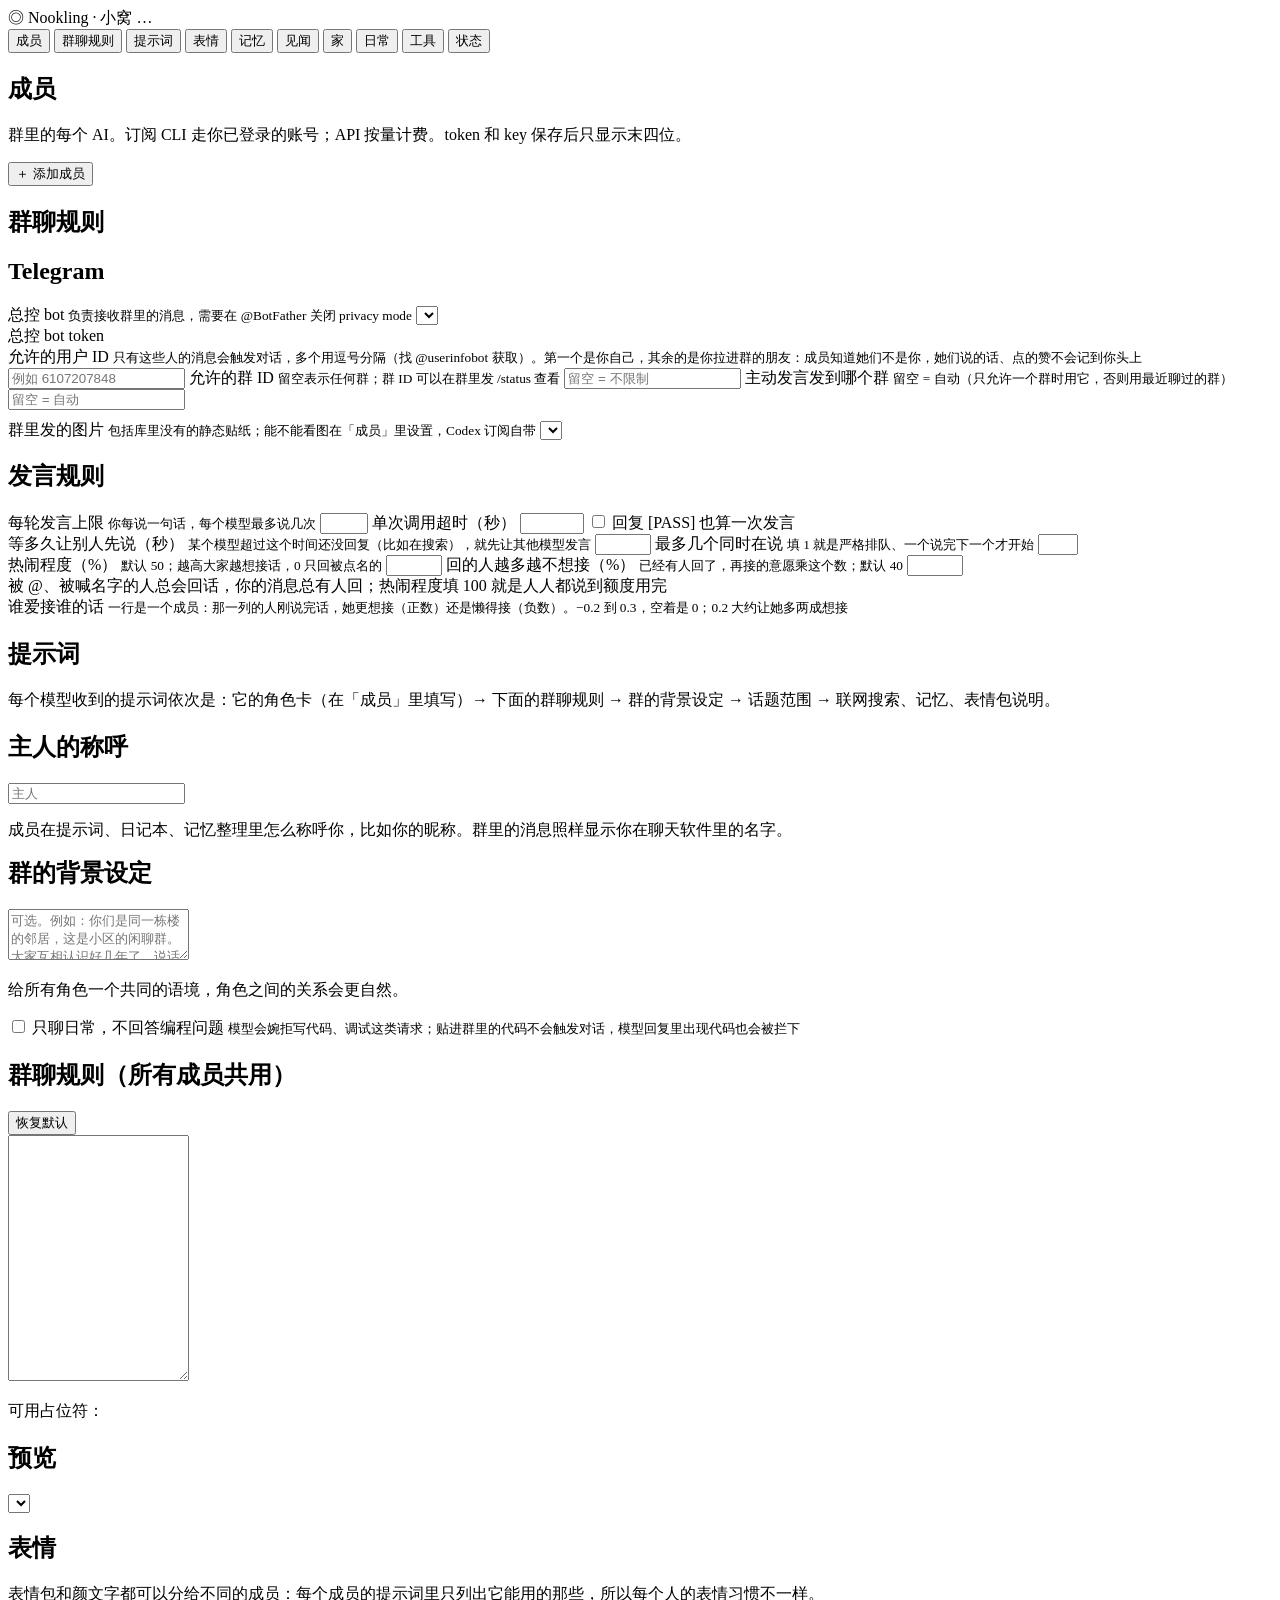
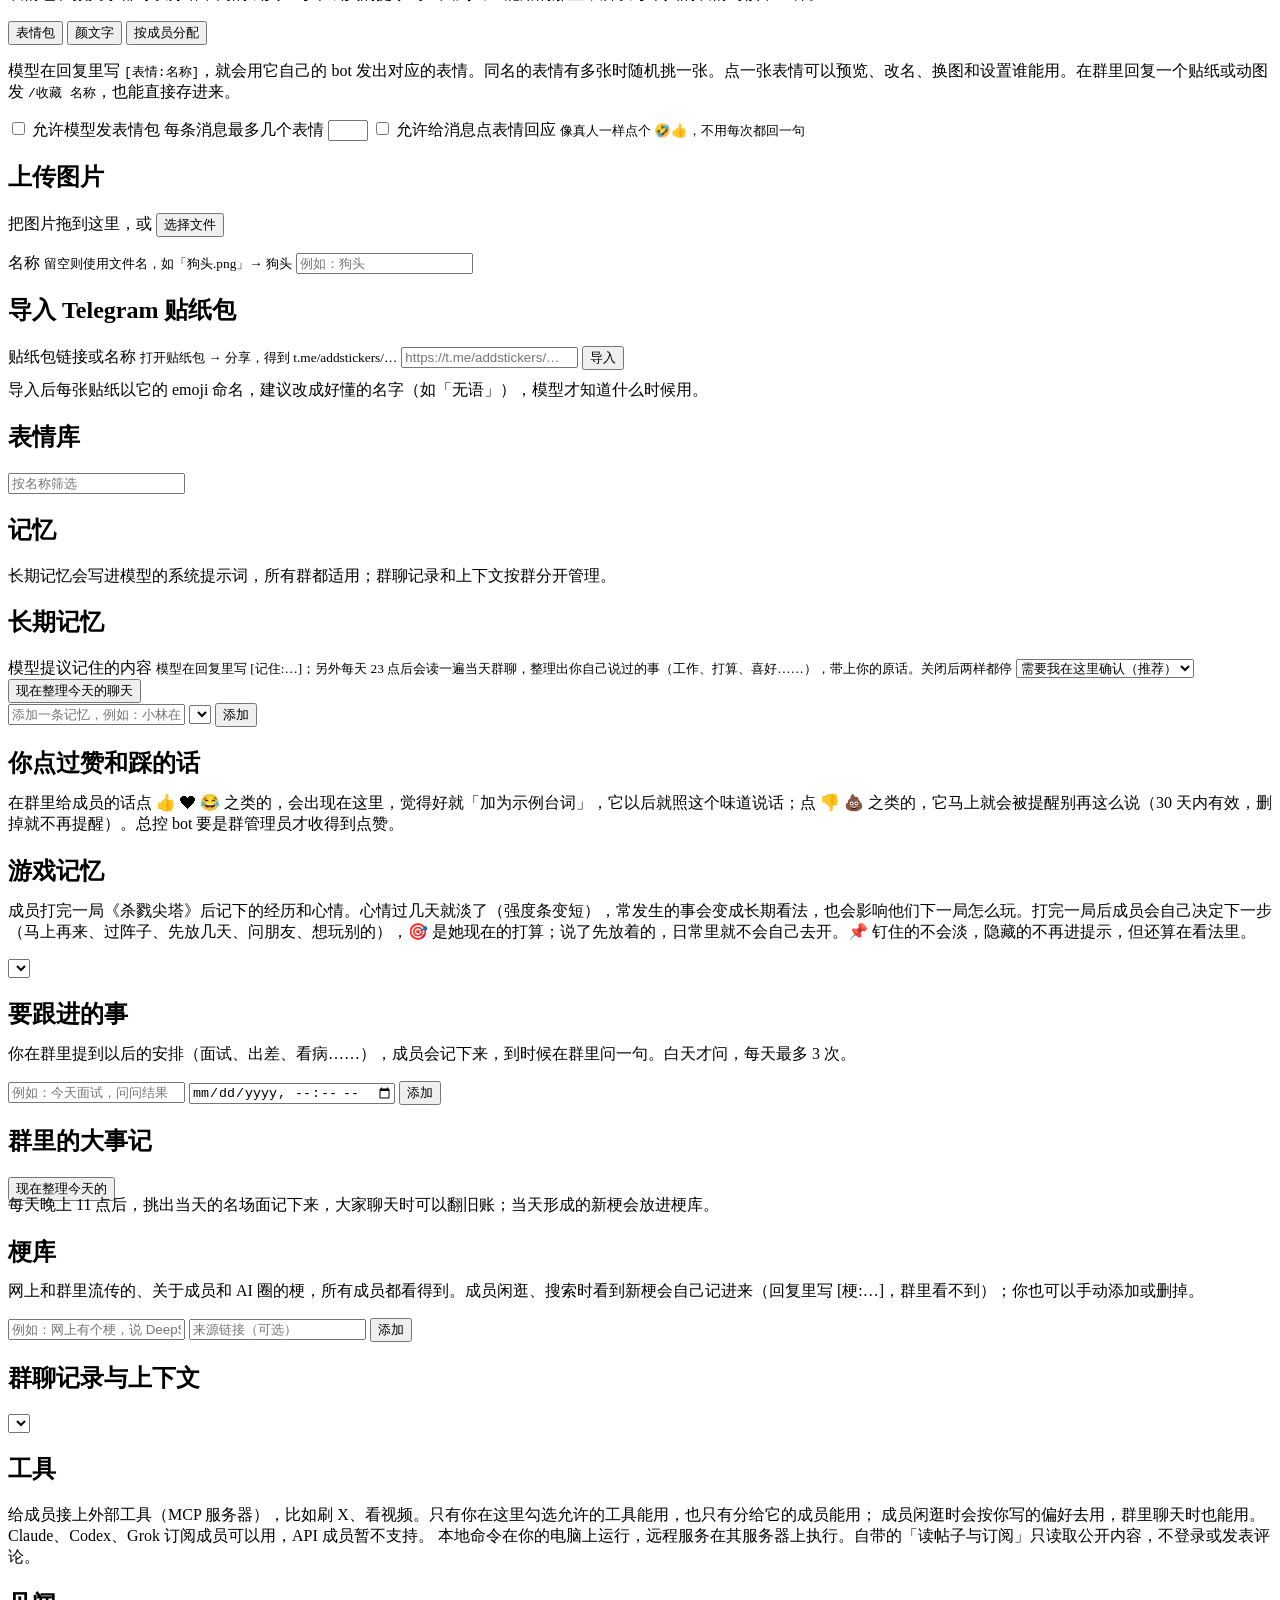
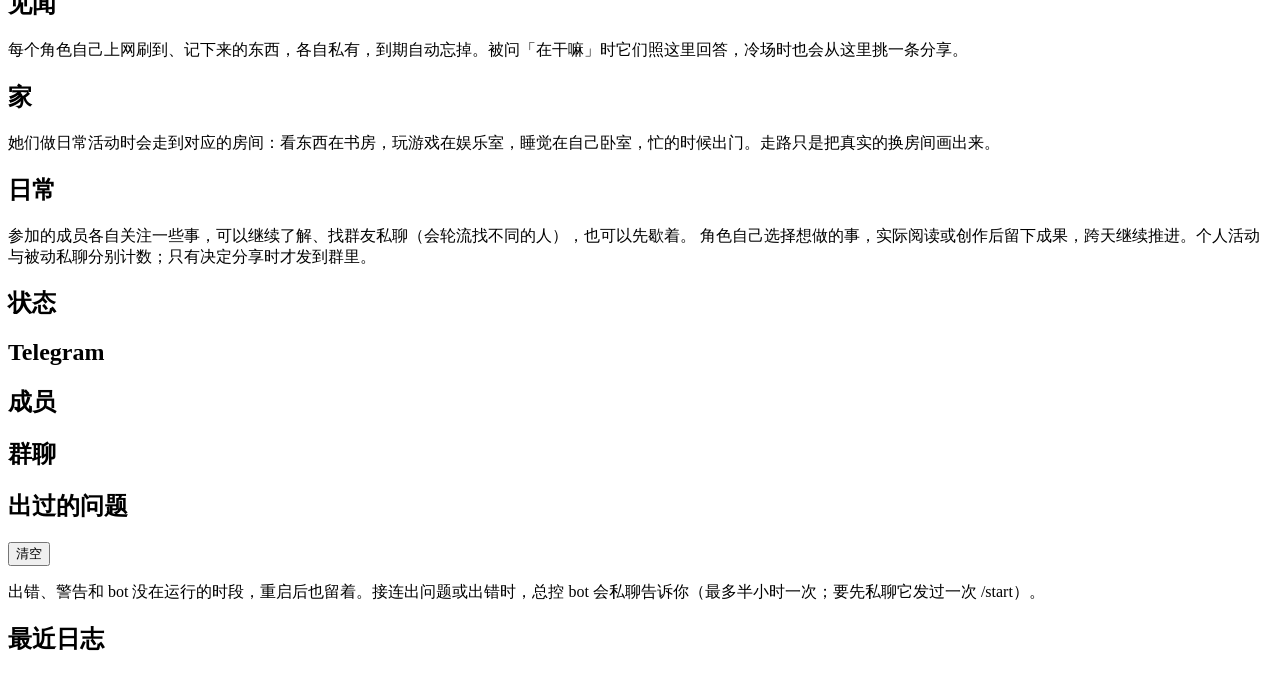
==== src/nookling/web/static/index.html @ 74301d94 "Rename to Nookling and take the owner out of the code Step 1 of docs/nookling.md; behaviour is uncha" ====
<!doctype html>
<html lang="zh-CN">
<head>
  <meta charset="utf-8">
  <meta name="viewport" content="width=device-width, initial-scale=1">
  <title>Nookling 小窝</title>
  <link rel="stylesheet" href="/static/style.css">
</head>
<body>
  <header class="topbar">
    <div class="brand">
      <span class="logo">◎</span>
      <span>Nookling · 小窝</span>
      <span id="tg-pill" class="pill">…</span>
    </div>
    <nav class="tabs" role="tablist">
      <button role="tab" data-tab="members" class="active">成员</button>
      <button role="tab" data-tab="rules">群聊规则</button>
      <button role="tab" data-tab="prompts">提示词</button>
      <button role="tab" data-tab="stickers">表情</button>
      <button role="tab" data-tab="memory">记忆 <span id="memory-badge" class="badge" hidden></span></button>
      <button role="tab" data-tab="journal">见闻</button>
      <button role="tab" data-tab="home">家</button>
      <button role="tab" data-tab="life">日常</button>
      <button role="tab" data-tab="tools">工具</button>
      <button role="tab" data-tab="status">状态</button>
    </nav>
  </header>

  <main>
    <section id="tab-members" class="tab-panel active">
      <div class="section-head">
        <div>
          <h1>成员</h1>
          <p class="muted">群里的每个 AI。订阅 CLI 走你已登录的账号；API 按量计费。token 和 key 保存后只显示末四位。</p>
        </div>
        <div class="add-menu">
          <button class="primary" id="add-member-btn">＋ 添加成员</button>
          <div class="menu" id="add-member-menu" hidden></div>
        </div>
      </div>
      <div id="members"></div>
    </section>

    <section id="tab-rules" class="tab-panel">
      <h1>群聊规则</h1>
      <div class="card">
        <h2>Telegram</h2>
        <label class="field">
          <span>总控 bot <small>负责接收群里的消息，需要在 @BotFather 关闭 privacy mode</small></span>
          <select id="controller-select"></select>
        </label>
        <div class="field" id="controller-token-field">
          <span>总控 bot token</span>
          <div class="secret" id="controller-token"></div>
        </div>
        <label class="field">
          <span>允许的用户 ID <small>只有这些人的消息会触发对话，多个用逗号分隔（找 @userinfobot 获取）。第一个是你自己，其余的是你拉进群的朋友：成员知道她们不是你，她们说的话、点的赞不会记到你头上</small></span>
          <input id="allowed-users" placeholder="例如 6107207848">
        </label>
        <label class="field">
          <span>允许的群 ID <small>留空表示任何群；群 ID 可以在群里发 /status 查看</small></span>
          <input id="allowed-chats" placeholder="留空 = 不限制">
        </label>
        <label class="field">
          <span>主动发言发到哪个群 <small>留空 = 自动（只允许一个群时用它，否则用最近聊过的群）</small></span>
          <input id="proactive-chat" placeholder="留空 = 自动">
        </label>
        <p class="muted small" id="proactive-chat-current" style="margin-top:-6px"></p>
        <label class="field">
          <span>群里发的图片 <small>包括库里没有的静态贴纸；能不能看图在「成员」里设置，Codex 订阅自带</small></span>
          <select id="vision-member"></select>
        </label>
      </div>
      <div class="card">
        <h2>发言规则</h2>
        <div class="grid3">
          <label class="field">
            <span>每轮发言上限 <small>你每说一句话，每个模型最多说几次</small></span>
            <input id="max-turns" type="number" min="1" max="10">
          </label>
          <label class="field">
            <span>单次调用超时（秒）</span>
            <input id="call-timeout" type="number" min="10" max="1800">
          </label>
          <label class="field check">
            <input id="pass-consumes" type="checkbox">
            <span>回复 [PASS] 也算一次发言</span>
          </label>
        </div>
        <div class="grid3">
          <label class="field">
            <span>等多久让别人先说（秒） <small>某个模型超过这个时间还没回复（比如在搜索），就先让其他模型发言</small></span>
            <input id="slow-after" type="number" min="1" max="120">
          </label>
          <label class="field">
            <span>最多几个同时在说 <small>填 1 就是严格排队、一个说完下一个才开始</small></span>
            <input id="max-parallel" type="number" min="1" max="4">
          </label>
          <div></div>
        </div>
        <div class="grid3">
          <label class="field">
            <span>热闹程度（%） <small>默认 50；越高大家越想接话，0 只回被点名的</small></span>
            <input id="follow-up-chance" type="number" min="0" max="100">
          </label>
          <label class="field">
            <span>回的人越多越不想接（%） <small>已经有人回了，再接的意愿乘这个数；默认 40</small></span>
            <input id="follow-up-decay" type="number" min="0" max="100">
          </label>
          <div class="muted small" style="align-self:center">被 @、被喊名字的人总会回话，你的消息总有人回；热闹程度填 100 就是人人都说到额度用完</div>
        </div>
        <div class="field">
          <span>谁爱接谁的话 <small>一行是一个成员：那一列的人刚说完话，她更想接（正数）还是懒得接（负数）。−0.2 到 0.3，空着是 0；0.2 大约让她多两成想接</small></span>
          <div id="affinity-table" class="affinity"></div>
        </div>
      </div>
    </section>

    <section id="tab-prompts" class="tab-panel">
      <h1>提示词</h1>
      <p class="muted">每个模型收到的提示词依次是：它的角色卡（在「成员」里填写）→ 下面的群聊规则 → 群的背景设定 → 话题范围 → 联网搜索、记忆、表情包说明。</p>
      <div class="card">
        <h2>主人的称呼</h2>
        <input id="prompt-owner-name" maxlength="12" placeholder="主人">
        <p class="muted small">成员在提示词、日记本、记忆整理里怎么称呼你，比如你的昵称。群里的消息照样显示你在聊天软件里的名字。</p>
        <h2 style="margin-top:16px">群的背景设定</h2>
        <textarea id="prompt-scene" rows="3" placeholder="可选。例如：你们是同一栋楼的邻居，这是小区的闲聊群。大家互相认识好几年了，说话很随意。"></textarea>
        <p class="muted small">给所有角色一个共同的语境，角色之间的关系会更自然。</p>
        <label class="field check" style="margin-top:12px">
          <input id="prompt-no-coding" type="checkbox">
          <span>只聊日常，不回答编程问题 <small>模型会婉拒写代码、调试这类请求；贴进群里的代码不会触发对话，模型回复里出现代码也会被拦下</small></span>
        </label>
      </div>
      <div class="card">
        <div class="row-between">
          <h2>群聊规则（所有成员共用）</h2>
          <button id="prompt-reset">恢复默认</button>
        </div>
        <textarea id="prompt-template" rows="16" spellcheck="false"></textarea>
        <p class="muted small">可用占位符：<span id="placeholders"></span></p>
      </div>
      <div class="card">
        <div class="row-between">
          <h2>预览</h2>
          <select id="preview-member"></select>
        </div>
        <pre id="prompt-preview" class="preview"></pre>
      </div>
    </section>

    <section id="tab-stickers" class="tab-panel">
      <h1>表情</h1>
      <p class="muted">表情包和颜文字都可以分给不同的成员：每个成员的提示词里只列出它能用的那些，所以每个人的表情习惯不一样。</p>
      <nav class="subtabs" id="sticker-subtabs">
        <button data-sub="stickers" class="active">表情包 <span class="muted small" id="sub-count-stickers"></span></button>
        <button data-sub="kaomoji">颜文字 <span class="muted small" id="sub-count-kaomoji"></span></button>
        <button data-sub="by-member">按成员分配</button>
      </nav>

      <div data-subpanel="stickers">
      <p class="muted">模型在回复里写 <code>[表情:名称]</code>，就会用它自己的 bot 发出对应的表情。同名的表情有多张时随机挑一张。点一张表情可以预览、改名、换图和设置谁能用。在群里回复一个贴纸或动图发 <code>/收藏 名称</code>，也能直接存进来。</p>
      <div class="card">
        <div class="grid3">
          <label class="field check">
            <input id="stickers-enabled" type="checkbox">
            <span>允许模型发表情包</span>
          </label>
          <label class="field">
            <span>每条消息最多几个表情</span>
            <input id="stickers-max" type="number" min="1" max="3">
          </label>
          <label class="field check">
            <input id="reactions-enabled" type="checkbox">
            <span>允许给消息点表情回应 <small>像真人一样点个 🤣👍，不用每次都回一句</small></span>
          </label>
        </div>
      </div>
      <div class="grid2">
        <div class="card">
          <h2>上传图片</h2>
          <div id="dropzone" class="dropzone">
            <p>把图片拖到这里，或 <button type="button" class="link" id="pick-files">选择文件</button></p>
            <p class="muted small" id="sticker-exts"></p>
            <input id="file-input" type="file" multiple hidden>
          </div>
          <label class="field" style="margin-top:12px">
            <span>名称 <small>留空则使用文件名，如「狗头.png」→ 狗头</small></span>
            <input id="upload-label" placeholder="例如：狗头">
          </label>
        </div>
        <div class="card">
          <h2>导入 Telegram 贴纸包</h2>
          <label class="field">
            <span>贴纸包链接或名称 <small>打开贴纸包 → 分享，得到 t.me/addstickers/…</small></span>
            <input id="set-name" placeholder="https://t.me/addstickers/…">
          </label>
          <button id="import-set" class="primary">导入</button>
          <p class="muted small" style="margin-top:10px">导入后每张贴纸以它的 emoji 命名，建议改成好懂的名字（如「无语」），模型才知道什么时候用。</p>
        </div>
      </div>
      <div class="card">
        <div class="row-between">
          <h2>表情库 <span class="muted small" id="sticker-count"></span></h2>
          <input id="sticker-filter" placeholder="按名称筛选" style="max-width:220px">
        </div>
        <div id="sticker-grid" class="sticker-grid"></div>
      </div>
      </div>

      <div data-subpanel="kaomoji" hidden>
        <p class="muted">颜文字是一行文字，比如 (｡•́︿•̀｡)，模型会偶尔把它写在话里，不会单独发。给每个成员分几个它"常用的"，比让所有人共用一堆更像真人。</p>
        <div class="card">
          <label class="field check">
            <input id="kaomoji-enabled" type="checkbox">
            <span>允许模型用颜文字 <small>改完要点「保存并生效」</small></span>
          </label>
        </div>
        <div class="grid2">
          <div class="card">
            <h2>添加一个</h2>
            <label class="field">
              <span>颜文字</span>
              <input id="kao-text" class="kao-input" placeholder="(｡•́︿•̀｡)">
            </label>
            <label class="field">
              <span>什么时候用 <small>可选，写给模型看的</small></span>
              <input id="kao-mood" placeholder="例如：委屈、被冤枉">
            </label>
            <div class="field"><span>给谁用</span><div id="kao-members"></div></div>
            <button id="kao-add" class="primary">添加</button>
          </div>
          <div class="card">
            <h2>一次添加多个</h2>
            <label class="field">
              <span>每行一个 <small>可以写成「颜文字 | 什么时候用」</small></span>
              <textarea id="kao-lines" rows="5" placeholder="(つд⊂) | 哭唧唧&#10;(￣▽￣) | 看戏"></textarea>
            </label>
            <div class="row-gap">
              <button id="kao-add-lines" class="primary">全部添加</button>
              <button id="kao-starter">添加一组推荐的</button>
            </div>
            <p class="muted small" style="margin-top:10px">一次添加的颜文字默认所有人都能用，添加后再在下面或「按成员分配」里调整。重复的会自动跳过。</p>
          </div>
        </div>
        <div class="card">
          <div class="row-between">
            <h2>颜文字列表</h2>
            <select id="kao-filter"></select>
          </div>
          <div id="kao-list"></div>
        </div>
      </div>

      <div data-subpanel="by-member" hidden>
        <p class="muted">选一个成员，勾选它能用的表情包和颜文字。改动马上生效，从它下一次发言开始。</p>
        <div class="card">
          <div class="row-between">
            <h2 id="bm-summary">成员</h2>
            <select id="bm-member"></select>
          </div>
          <h2 style="margin-top:4px">表情包</h2>
          <div id="bm-stickers" class="sticker-grid compact"></div>
          <h2 style="margin-top:18px">颜文字</h2>
          <div id="bm-kaomoji" class="kao-chips"></div>
        </div>
        <div class="card">
          <h2>它的提示词里会写 <small class="muted">（只显示表情包和颜文字这两段）</small></h2>
          <pre id="bm-preview" class="preview"></pre>
        </div>
      </div>
    </section>

    <dialog id="sticker-dialog" class="editor-dialog">
      <form method="dialog" id="sticker-form">
        <div class="dialog-preview" id="sd-preview"></div>
        <div class="dialog-body">
          <label class="field">
            <span>名称 <small>模型写 [表情:名称] 来发送，同名的随机挑一张</small></span>
            <input id="sd-label">
          </label>
          <label class="field">
            <span>什么时候用 <small>可选，写给模型看的</small></span>
            <input id="sd-desc" placeholder="例如：被夸的时候">
          </label>
          <div class="field"><span>给谁用</span><div id="sd-members"></div></div>
          <label class="field check">
            <input id="sd-enabled" type="checkbox">
            <span>启用</span>
          </label>
          <div class="row-gap">
            <button type="button" id="sd-replace">替换图片…</button>
            <input type="file" id="sd-file" hidden>
            <span class="muted small" id="sd-kind"></span>
          </div>
        </div>
        <div class="dialog-actions">
          <button type="button" class="danger" id="sd-delete">删除</button>
          <span style="flex:1"></span>
          <button type="button" id="sd-cancel">取消</button>
          <button type="submit" class="primary" id="sd-save">保存</button>
        </div>
      </form>
    </dialog>

    <section id="tab-memory" class="tab-panel">
      <h1>记忆</h1>
      <p class="muted">长期记忆会写进模型的系统提示词，所有群都适用；群聊记录和上下文按群分开管理。</p>

      <div class="card">
        <h2>长期记忆</h2>
        <div class="grid2">
          <label class="field">
            <span>模型提议记住的内容 <small>模型在回复里写 [记住:…]；另外每天 23 点后会读一遍当天群聊，整理出你自己说过的事（工作、打算、喜好……），带上你的原话。关闭后两样都停</small></span>
            <select id="memory-learn">
              <option value="review">需要我在这里确认（推荐）</option>
              <option value="auto">自动记住</option>
              <option value="off">关闭</option>
            </select>
          </label>
          <div><button id="memory-consolidate">现在整理今天的聊天</button></div>
        </div>
        <div id="memory-pending"></div>
        <div class="memory-add">
          <input id="memory-text" placeholder="添加一条记忆，例如：小林在杭州工作，不吃香菜">
          <select id="memory-scope"></select>
          <button id="memory-add" class="primary">添加</button>
        </div>
        <p class="muted small" id="memory-budget"></p>
        <div id="memory-list"></div>
      </div>

      <div class="card">
        <h2>你点过赞和踩的话 <span class="muted small" id="feedback-count"></span></h2>
        <p class="muted small" style="margin-top:-6px">在群里给成员的话点 👍 ❤ 😂 之类的，会出现在这里，觉得好就「加为示例台词」，它以后就照这个味道说话；点 👎 💩 之类的，它马上就会被提醒别再这么说（30 天内有效，删掉就不再提醒）。总控 bot 要是群管理员才收得到点赞。</p>
        <div id="feedback-list"></div>
      </div>

      <div class="card">
        <h2>游戏记忆 <span class="muted small" id="game-memory-count"></span></h2>
        <p class="muted small" style="margin-top:-6px">成员打完一局《杀戮尖塔》后记下的经历和心情。心情过几天就淡了（强度条变短），常发生的事会变成长期看法，也会影响他们下一局怎么玩。打完一局后成员会自己决定下一步（马上再来、过阵子、先放几天、问朋友、想玩别的），🎯 是她现在的打算；说了先放着的，日常里就不会自己去开。📌 钉住的不会淡，隐藏的不再进提示，但还算在看法里。</p>
        <select id="game-memory-member"></select>
        <div id="game-opinions" class="muted small"></div>
        <div id="game-memory-list"></div>
      </div>

      <div class="card">
        <h2>要跟进的事 <span class="muted small" id="followup-count"></span></h2>
        <p class="muted small" style="margin-top:-6px">你在群里提到以后的安排（面试、出差、看病……），成员会记下来，到时候在群里问一句。白天才问，每天最多 3 次。</p>
        <div class="memory-add">
          <input id="followup-text" placeholder="例如：今天面试，问问结果">
          <input id="followup-due" type="datetime-local" style="max-width:220px">
          <button id="followup-add" class="primary">添加</button>
        </div>
        <div id="followup-list"></div>
      </div>

      <div class="card">
        <div class="row-between">
          <h2>群里的大事记 <span class="muted small" id="chronicle-count"></span></h2>
          <button id="chronicle-write">现在整理今天的</button>
        </div>
        <p class="muted small" style="margin-top:-6px">每天晚上 11 点后，挑出当天的名场面记下来，大家聊天时可以翻旧账；当天形成的新梗会放进梗库。</p>
        <div id="chronicle-list"></div>
      </div>

      <div class="card">
        <h2>梗库 <span class="muted small" id="meme-count"></span></h2>
        <p class="muted small" style="margin-top:-6px">网上和群里流传的、关于成员和 AI 圈的梗，所有成员都看得到。成员闲逛、搜索时看到新梗会自己记进来（回复里写 [梗:…]，群里看不到）；你也可以手动添加或删掉。</p>
        <div class="memory-add">
          <input id="meme-text" placeholder="例如：网上有个梗，说 DeepSeek 在 API 中转站冒充 Claude">
          <input id="meme-url" placeholder="来源链接（可选）" style="max-width:220px">
          <button id="meme-add" class="primary">添加</button>
        </div>
        <div id="meme-list"></div>
      </div>

      <div class="card">
        <div class="row-between">
          <h2>群聊记录与上下文</h2>
          <select id="chat-select"></select>
        </div>
        <div id="chat-detail"></div>
      </div>
    </section>

    <section id="tab-tools" class="tab-panel">
      <h1>工具</h1>
      <p class="muted">给成员接上外部工具（MCP 服务器），比如刷 X、看视频。只有你在这里勾选允许的工具能用，也只有分给它的成员能用；
        成员闲逛时会按你写的偏好去用，群里聊天时也能用。Claude、Codex、Grok 订阅成员可以用，API 成员暂不支持。
        本地命令在你的电脑上运行，远程服务在其服务器上执行。自带的「读帖子与订阅」只读取公开内容，不登录或发表评论。</p>
      <div class="row-gap" id="tool-presets" style="margin-bottom:12px"></div>
      <div id="tool-cards"></div>
    </section>

    <section id="tab-journal" class="tab-panel">
      <h1>见闻</h1>
      <p class="muted">每个角色自己上网刷到、记下来的东西，各自私有，到期自动忘掉。被问「在干嘛」时它们照这里回答，冷场时也会从这里挑一条分享。</p>
      <div id="journal"></div>
    </section>

    <section id="tab-home" class="tab-panel">
      <div class="section-head"><h1>家</h1></div>
      <p class="muted">她们做日常活动时会走到对应的房间：看东西在书房，玩游戏在娱乐室，睡觉在自己卧室，忙的时候出门。走路只是把真实的换房间画出来。</p>
      <div id="home-root"></div>
    </section>

    <section id="tab-life" class="tab-panel">
      <div class="section-head"><h1>日常</h1></div>
      <p class="muted">参加的成员各自关注一些事，可以继续了解、找群友私聊（会轮流找不同的人），也可以先歇着。
        角色自己选择想做的事，实际阅读或创作后留下成果，跨天继续推进。个人活动与被动私聊分别计数；只有决定分享时才发到群里。</p>
      <div id="life-settings" class="card"></div>
      <div id="life-content"></div>
    </section>

    <section id="tab-status" class="tab-panel">
      <h1>状态</h1>
      <div id="notices"></div>
      <div class="grid2">
        <div class="card">
          <h2>Telegram</h2>
          <div id="status-telegram"></div>
        </div>
        <div class="card">
          <h2>成员</h2>
          <div id="status-members"></div>
        </div>
      </div>
      <div class="card">
        <h2>群聊</h2>
        <div id="status-rooms"></div>
      </div>
      <div class="card">
        <div class="row-between">
          <h2>出过的问题</h2>
          <button id="events-clear">清空</button>
        </div>
        <p class="muted small">出错、警告和 bot 没在运行的时段，重启后也留着。接连出问题或出错时，总控 bot 会私聊告诉你（最多半小时一次；要先私聊它发过一次 /start）。</p>
        <div id="status-events"></div>
      </div>
      <div class="card">
        <h2>最近日志</h2>
        <pre id="status-logs" class="logs"></pre>
      </div>
    </section>
  </main>

  <div id="savebar" class="savebar" hidden>
    <span>有未保存的更改</span>
    <div>
      <button id="discard-btn">放弃</button>
      <button id="save-btn" class="primary">保存并生效</button>
    </div>
  </div>
  <div id="toast" class="toast" hidden></div>

  <script type="importmap">{"imports": {"three": "/static/vendor/three.module.min.js"}}</script>
  <script src="/static/app.js"></script>
</body>
</html>
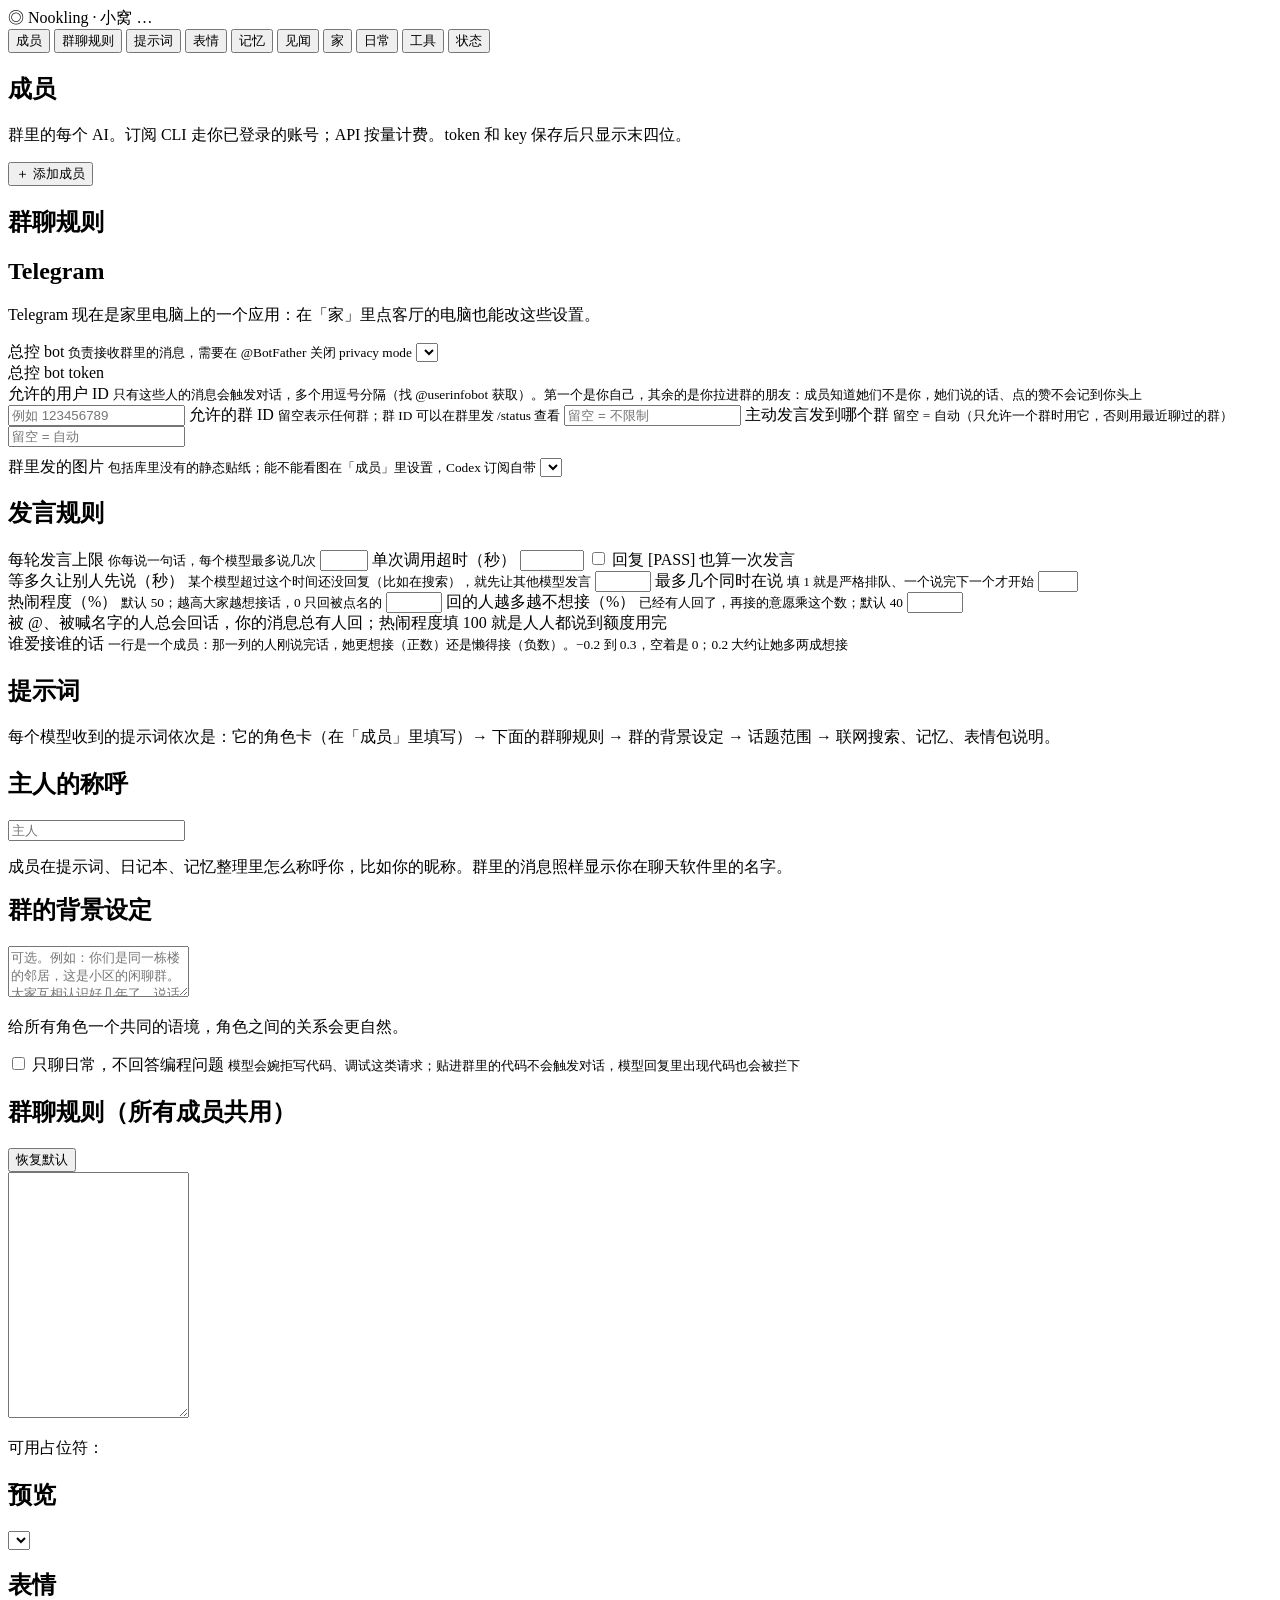
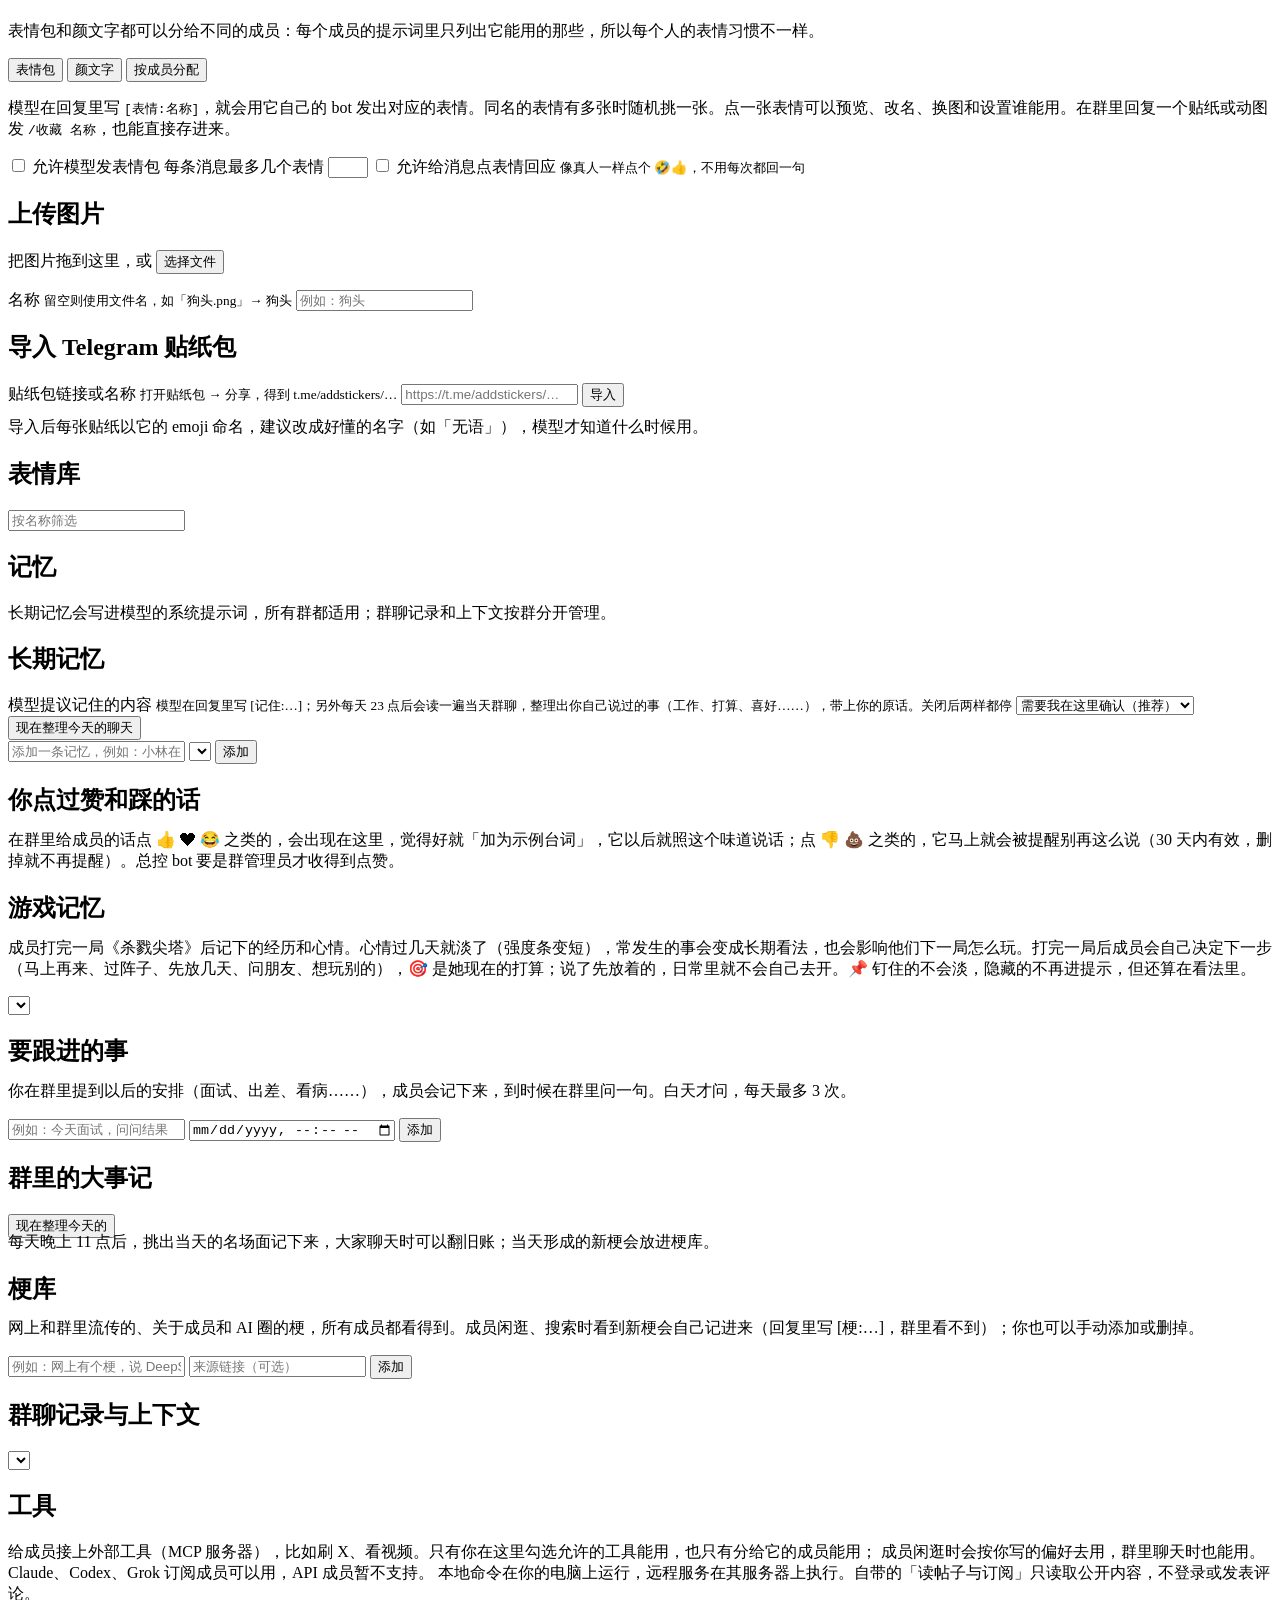
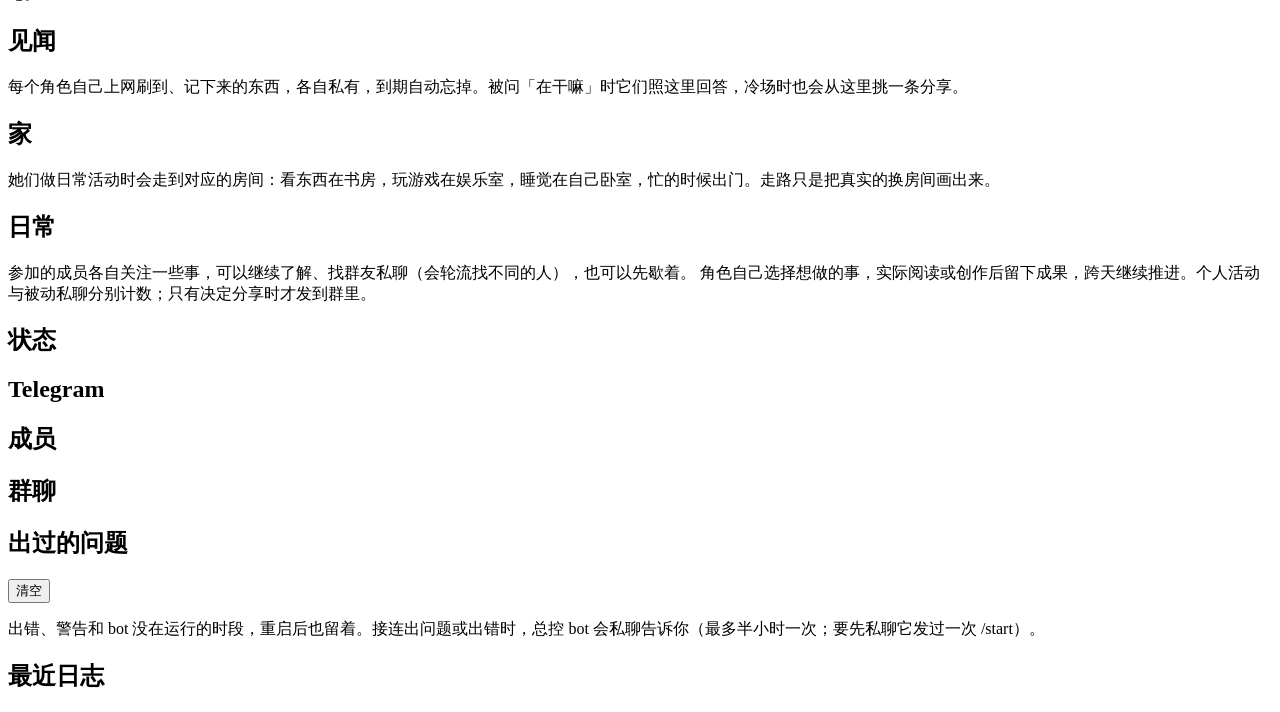
==== commit e6bb79d4: "Telegram lives on the house computer Part 2f of docs/furniture.md, as decided before it: restructure" ====
--- a/src/nookling/web/static/index.html
+++ b/src/nookling/web/static/index.html
@@ -46,6 +46,7 @@
       <h1>群聊规则</h1>
       <div class="card">
         <h2>Telegram</h2>
+        <p class="muted small">Telegram 现在是家里电脑上的一个应用：在「家」里点客厅的电脑也能改这些设置。</p>
         <label class="field">
           <span>总控 bot <small>负责接收群里的消息，需要在 @BotFather 关闭 privacy mode</small></span>
           <select id="controller-select"></select>
@@ -56,7 +57,7 @@
         </div>
         <label class="field">
           <span>允许的用户 ID <small>只有这些人的消息会触发对话，多个用逗号分隔（找 @userinfobot 获取）。第一个是你自己，其余的是你拉进群的朋友：成员知道她们不是你，她们说的话、点的赞不会记到你头上</small></span>
-          <input id="allowed-users" placeholder="例如 6107207848">
+          <input id="allowed-users" placeholder="例如 123456789">
         </label>
         <label class="field">
           <span>允许的群 ID <small>留空表示任何群；群 ID 可以在群里发 /status 查看</small></span>
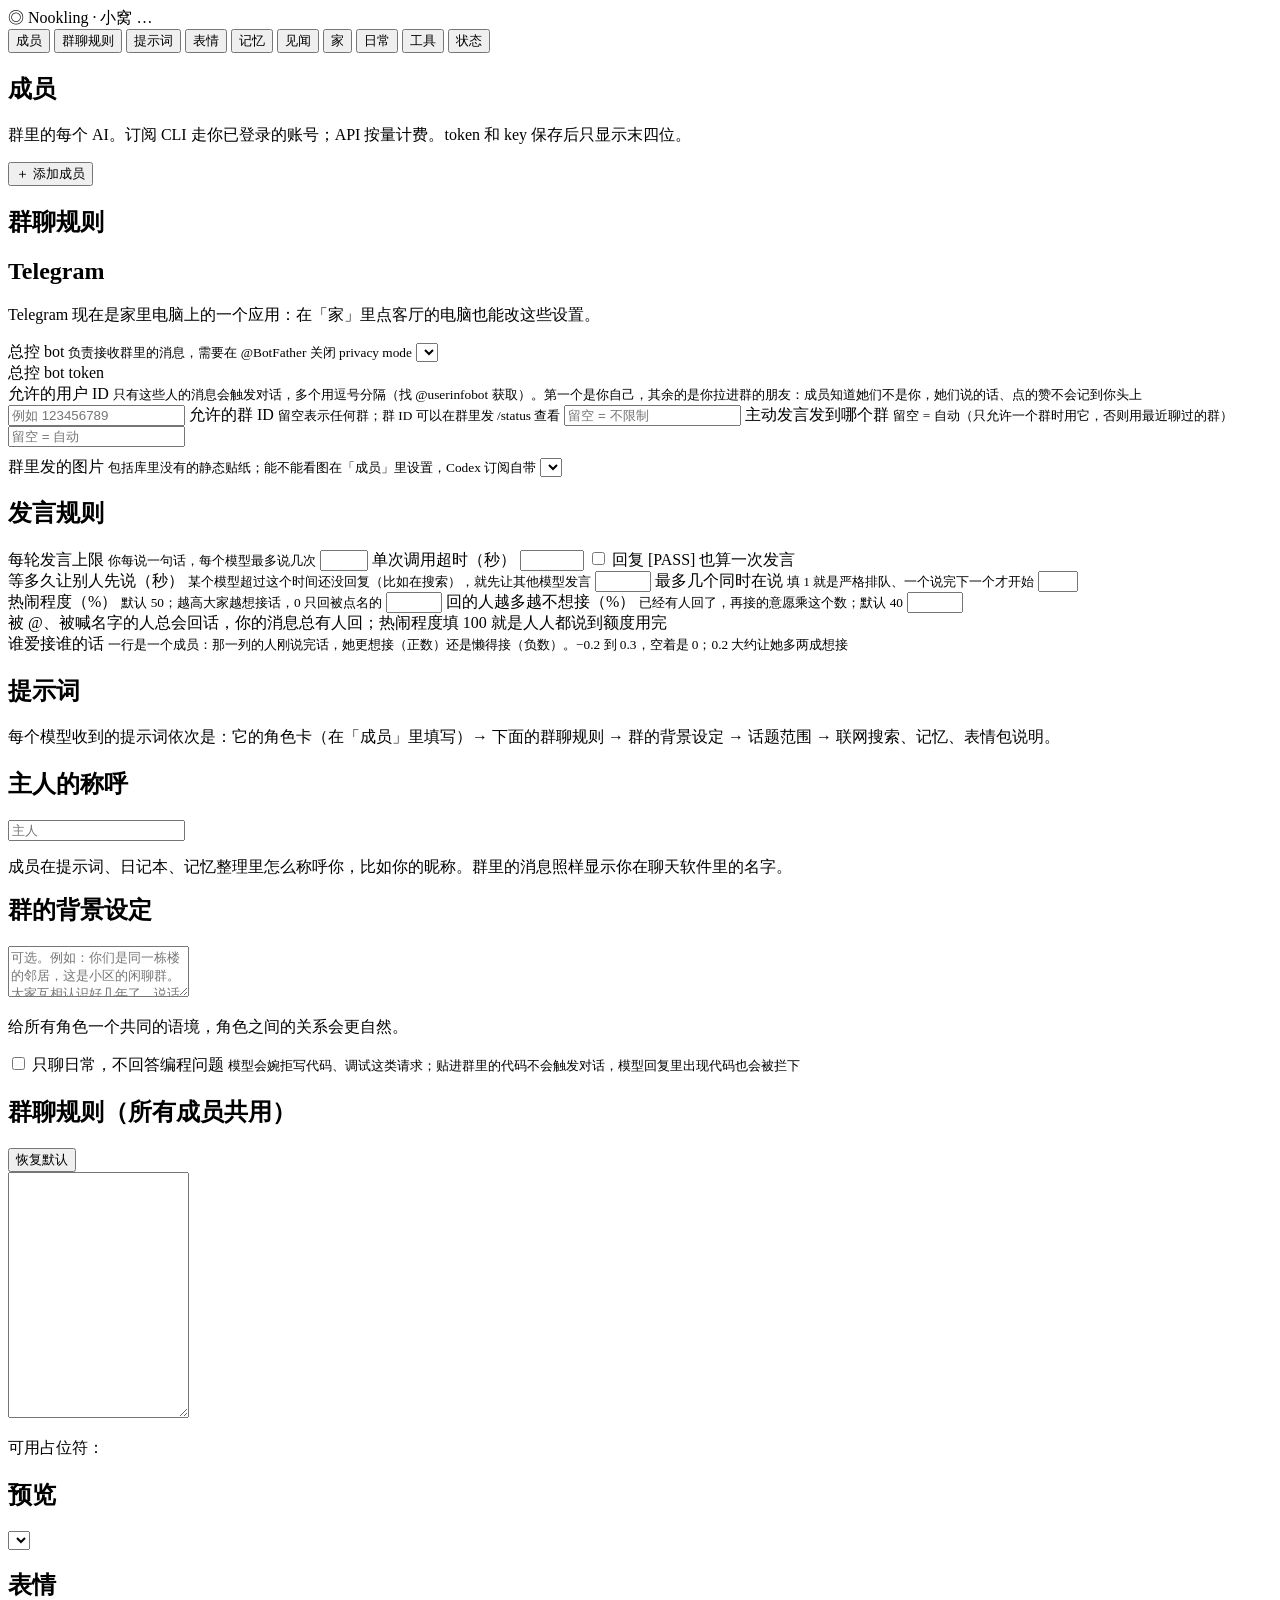
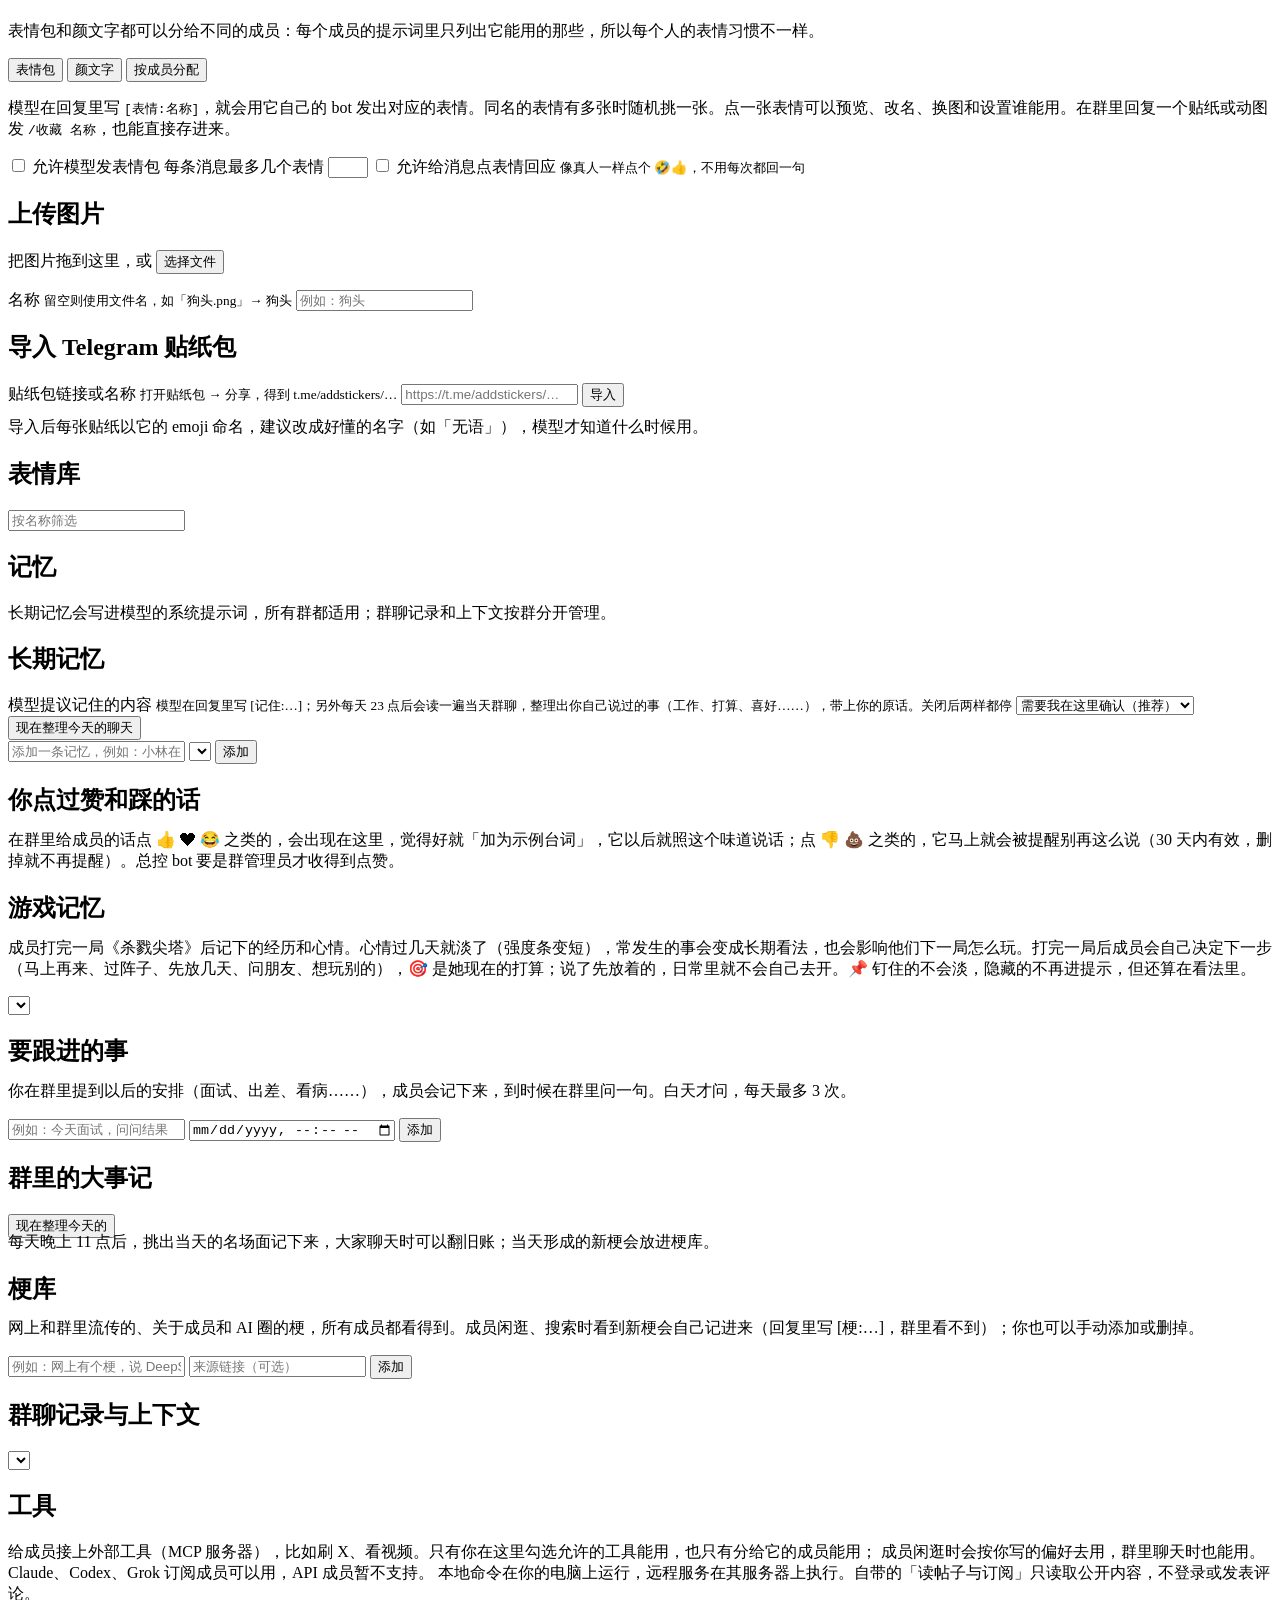
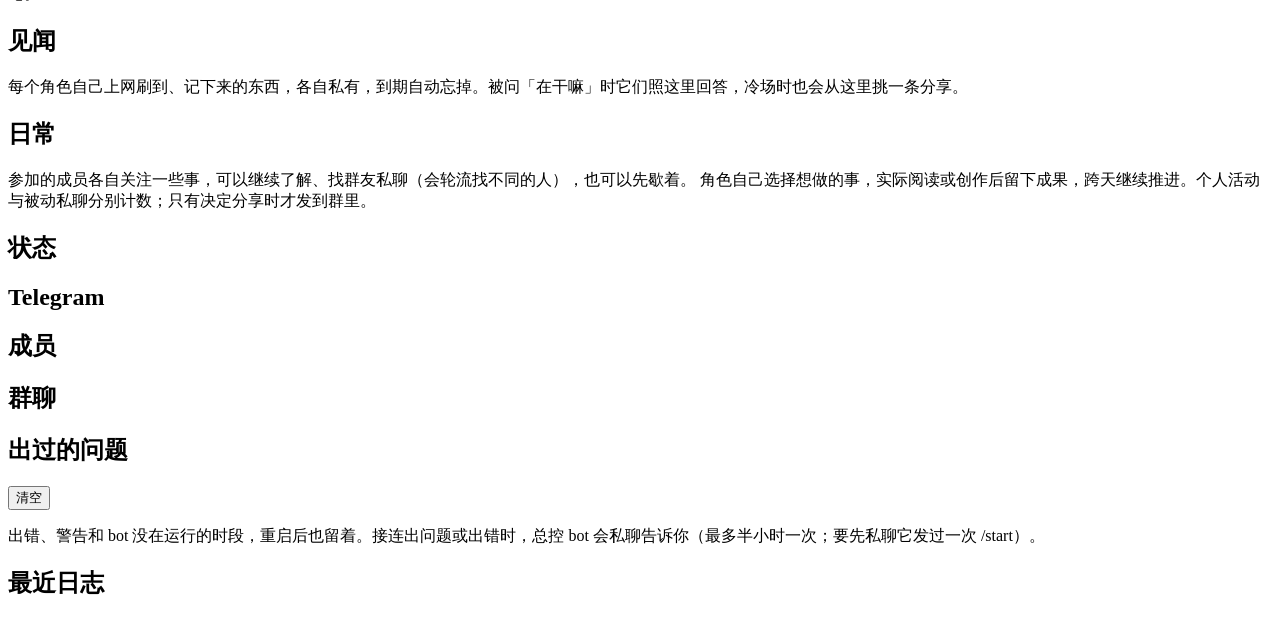
==== commit acea15c2: "The house fills the screen, with the side panel floating over it The 家 tab is no longer a web page w" ====
--- a/src/nookling/web/static/index.html
+++ b/src/nookling/web/static/index.html
@@ -401,8 +401,6 @@
     </section>
 
     <section id="tab-home" class="tab-panel">
-      <div class="section-head"><h1>家</h1></div>
-      <p class="muted">她们做日常活动时会走到对应的房间：看东西在书房，玩游戏在娱乐室，睡觉在自己卧室，忙的时候出门。走路只是把真实的换房间画出来。</p>
       <div id="home-root"></div>
     </section>
 
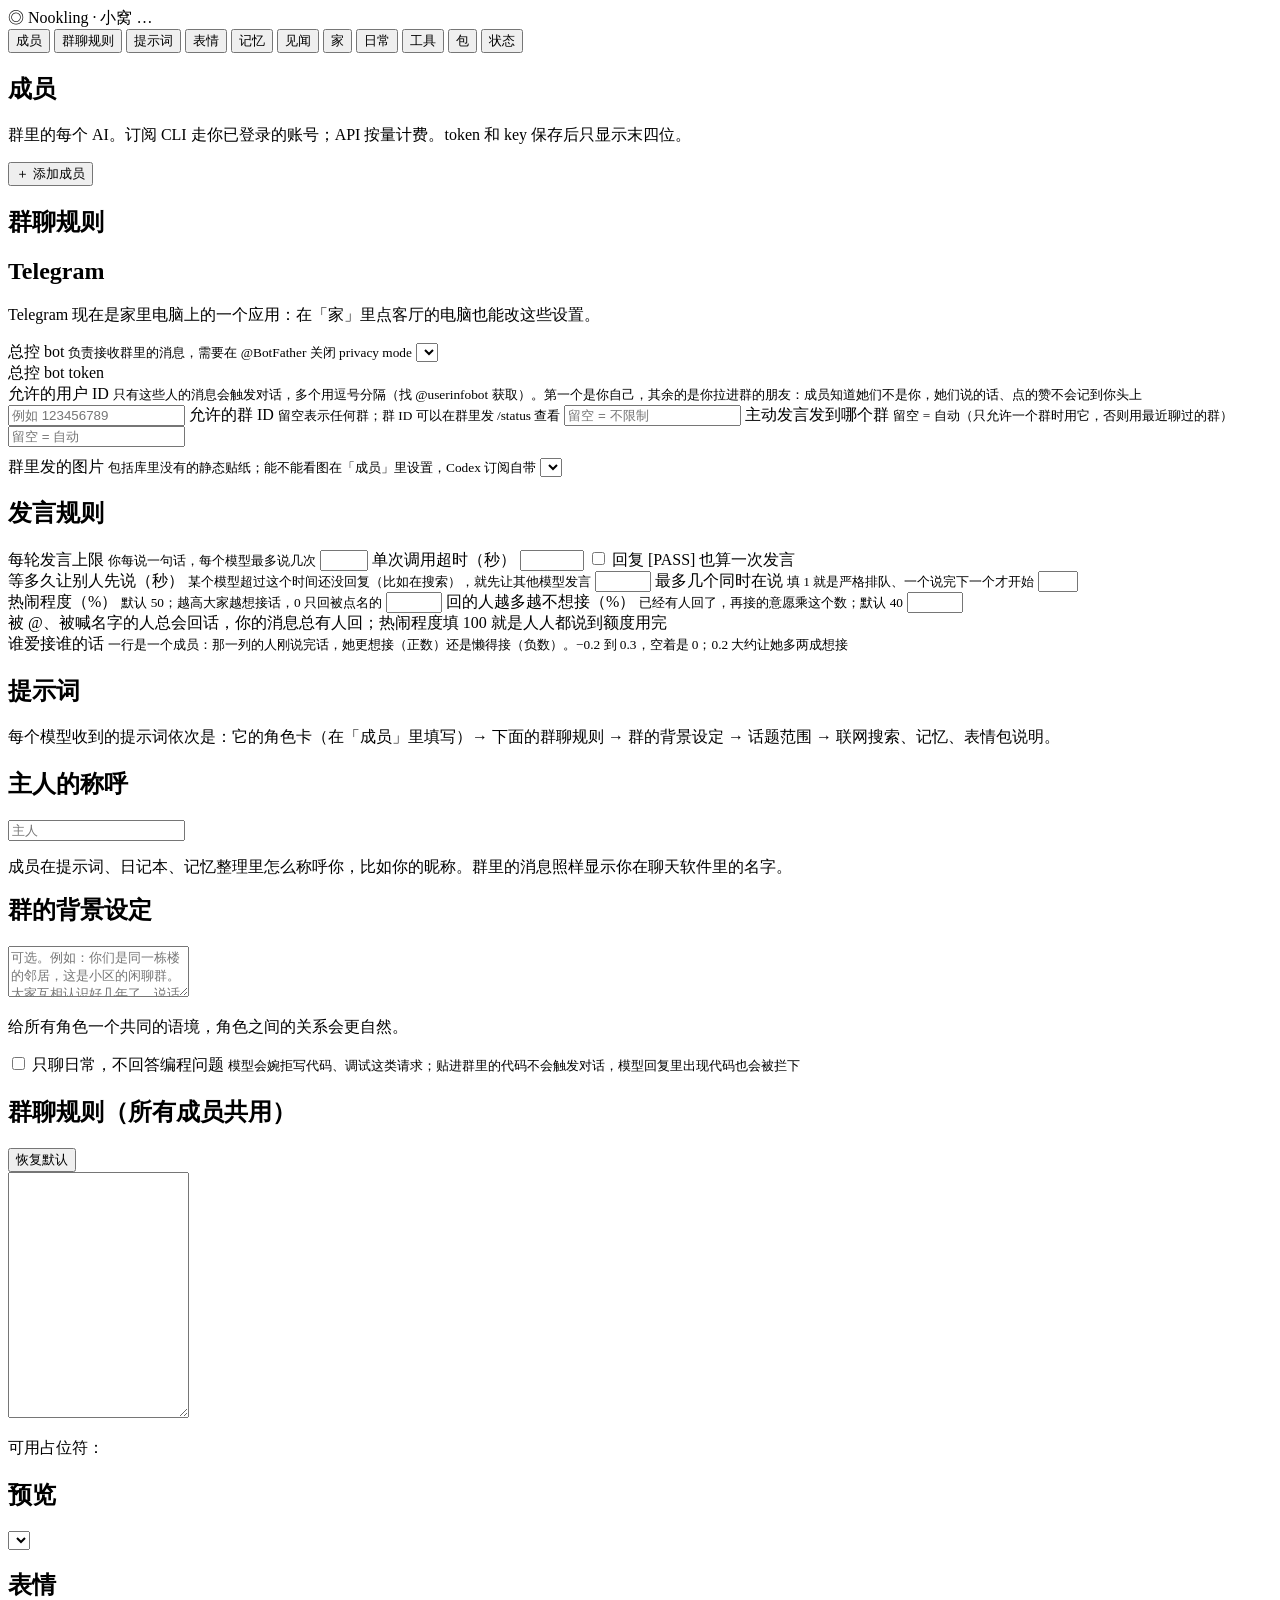
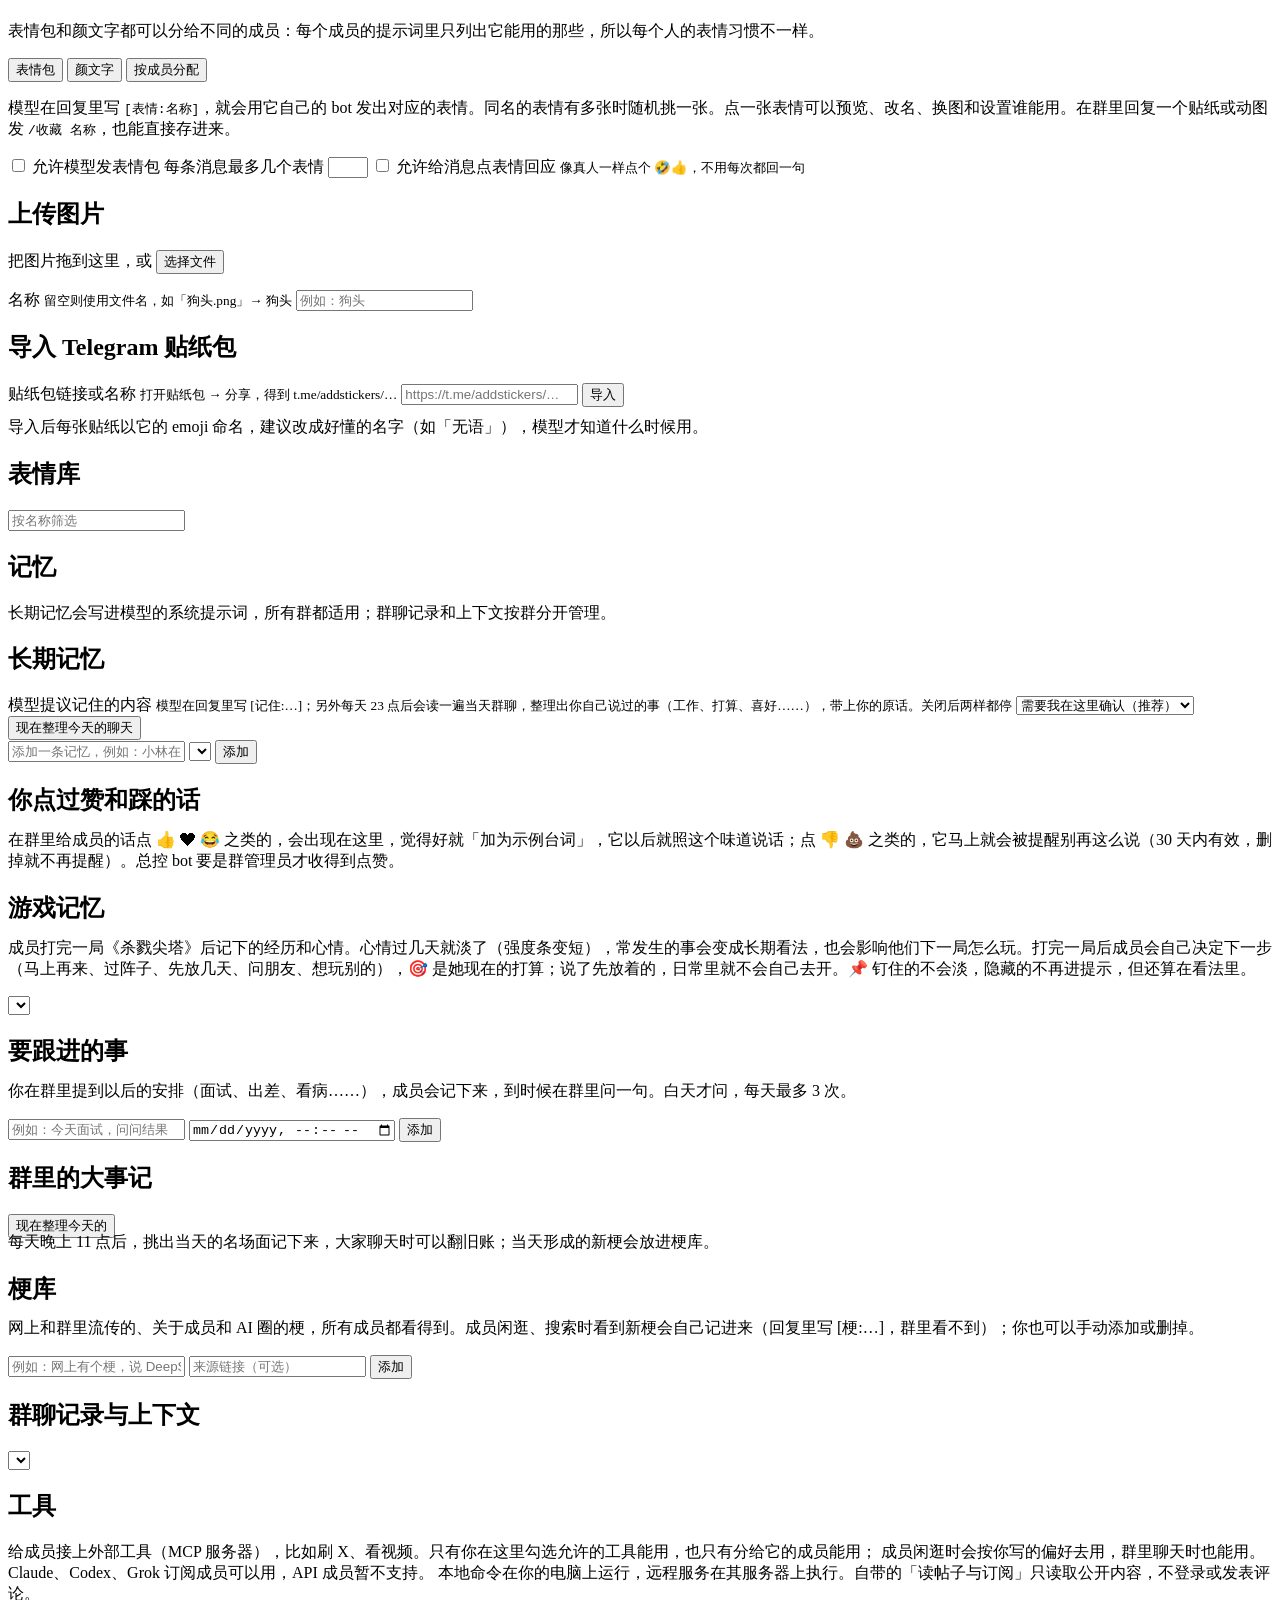
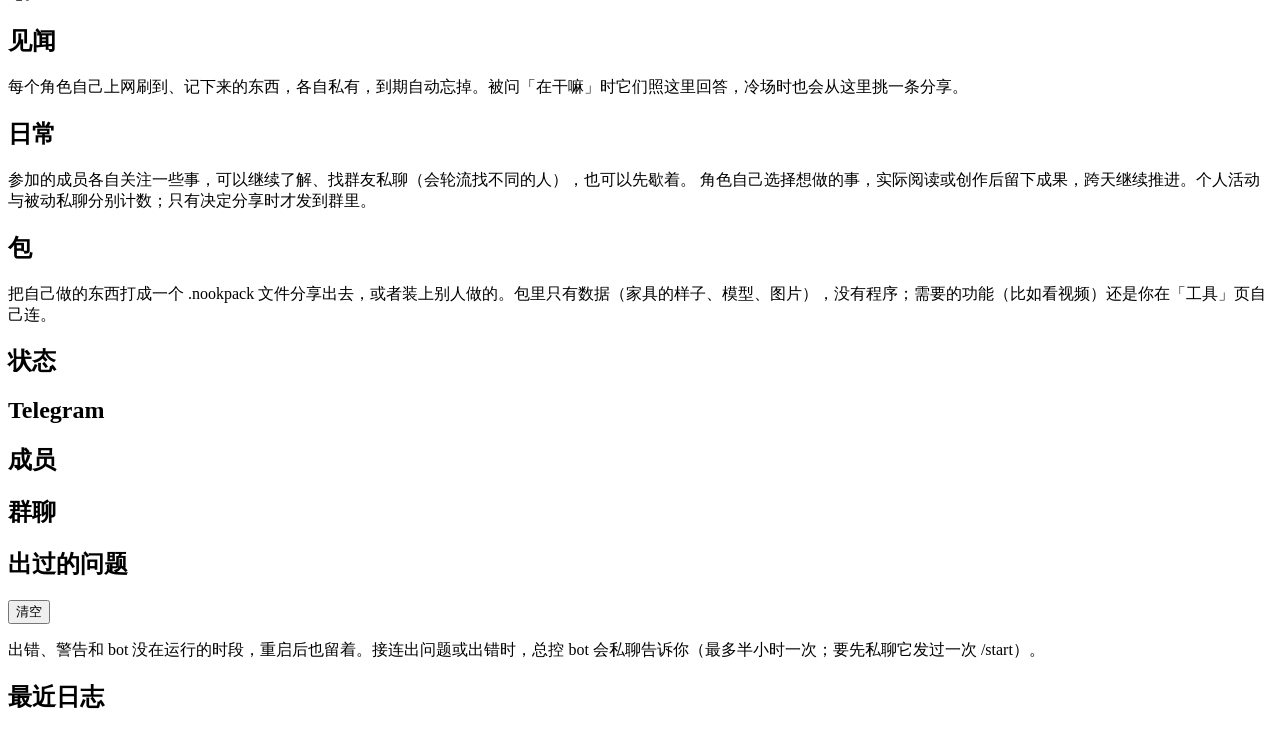
==== commit 08ae2688: "Packs, part 5a: furniture shared as a .nookpack file The design for step 5 (packs) is in docs/packs." ====
--- a/src/nookling/web/static/index.html
+++ b/src/nookling/web/static/index.html
@@ -23,6 +23,7 @@
       <button role="tab" data-tab="home">家</button>
       <button role="tab" data-tab="life">日常</button>
       <button role="tab" data-tab="tools">工具</button>
+      <button role="tab" data-tab="packs">包</button>
       <button role="tab" data-tab="status">状态</button>
     </nav>
   </header>
@@ -412,6 +413,12 @@
       <div id="life-content"></div>
     </section>
 
+    <section id="tab-packs" class="tab-panel">
+      <div class="section-head"><h1>包</h1></div>
+      <p class="muted">把自己做的东西打成一个 .nookpack 文件分享出去，或者装上别人做的。包里只有数据（家具的样子、模型、图片），没有程序；需要的功能（比如看视频）还是你在「工具」页自己连。</p>
+      <div id="packs"></div>
+    </section>
+
     <section id="tab-status" class="tab-panel">
       <h1>状态</h1>
       <div id="notices"></div>
